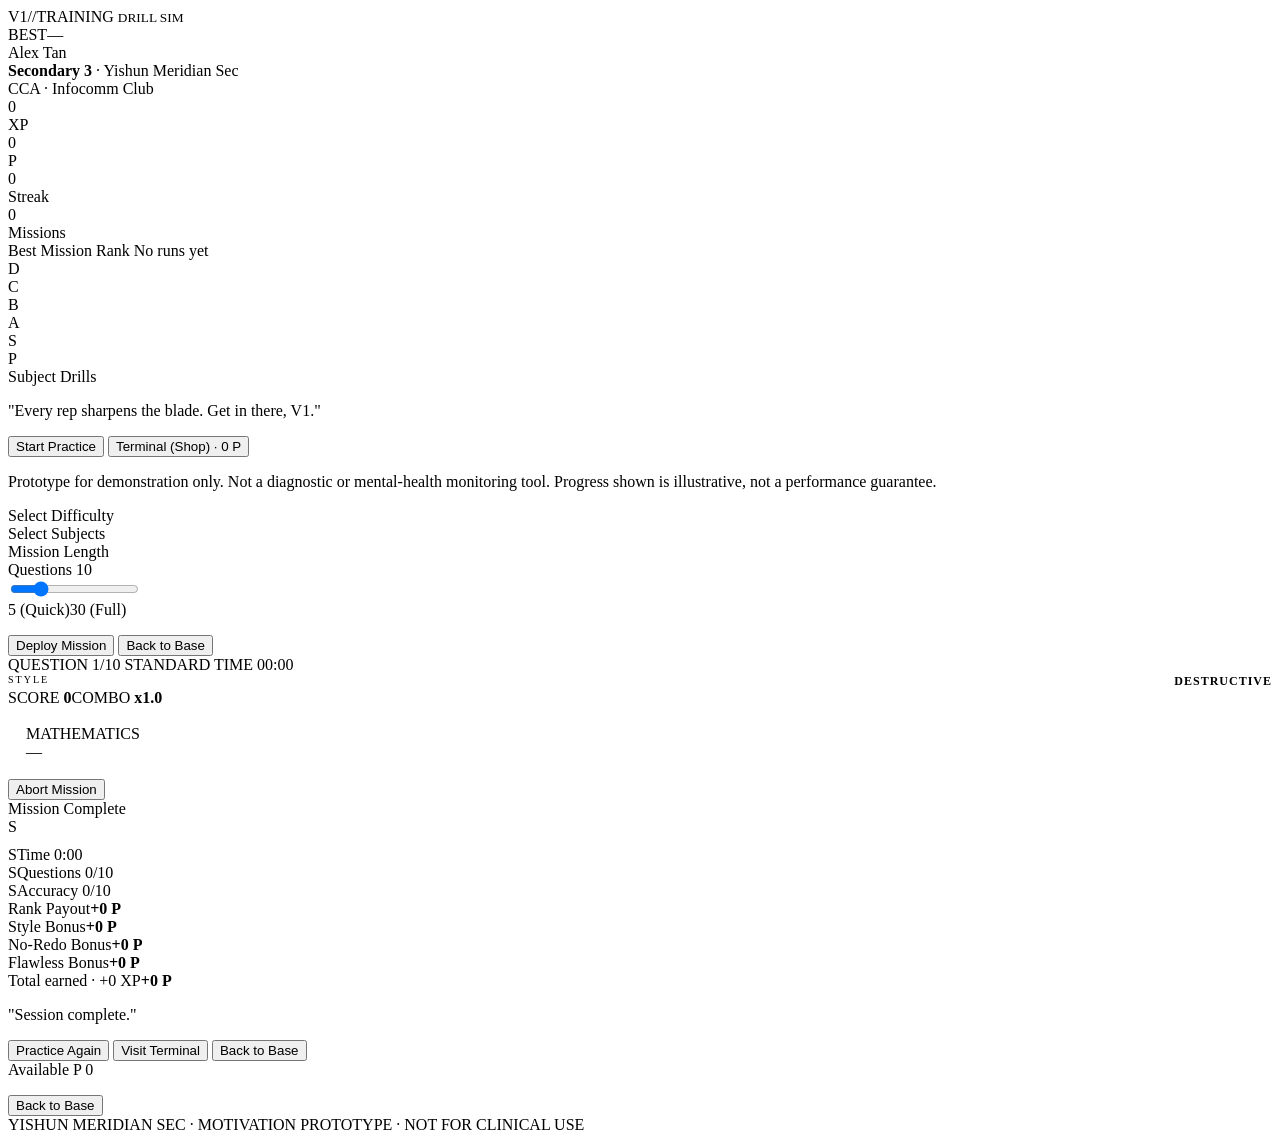
==== server/index.html @ 7ea314ad "feat: The app" ====
<!DOCTYPE html>
<html lang="en">
<head>
<meta charset="UTF-8">
<meta name="viewport" content="width=device-width, initial-scale=1, maximum-scale=1">
<title>V1//TRAINING — Practice Drills</title>
<link rel="stylesheet" href="/static/css/theme.css">
<link rel="stylesheet" href="/static/css/app.css">

</head>
<body>
<div class="fx-overlay"></div>
<div class="app">

  <div class="hud-top">
    <div class="brand">
      <div class="mark"></div>
      <span class="v1">V1</span><span>//TRAINING</span>
      <small>DRILL SIM</small>
    </div>
    <div class="rank-chip">BEST<span class="r" id="hud-rank">—</span></div>
  </div>

  <!-- ===================== DASHBOARD ===================== -->
  <section class="screen active" id="screen-dashboard">

    <div class="panel chamfer profile">
      <div class="profile-name">Alex Tan</div>
      <div class="profile-meta"><b>Secondary 3</b> · Yishun Meridian Sec</div>
      <span class="cca-tag">CCA · Infocomm Club</span>

      <div class="stat-strip">
        <div class="stat xp"><div class="num" id="stat-xp">0</div><div class="lbl">XP</div></div>
        <div class="stat pcur"><div class="num" id="stat-p">0</div><div class="lbl">P</div></div>
        <div class="stat streak"><div class="num" id="stat-streak">0</div><div class="lbl">Streak</div></div>
        <div class="stat"><div class="num" id="stat-sessions">0</div><div class="lbl">Missions</div></div>
      </div>
    </div>

    <div class="panel chamfer style-meter">
      <div class="row">
        <span class="title">Best Mission Rank</span>
        <span class="current" id="best-rank-label">No runs yet</span>
      </div>
      <div class="rank-track" id="rank-track">
        <div class="seg" data-rank="D">D</div>
        <div class="seg" data-rank="C">C</div>
        <div class="seg" data-rank="B">B</div>
        <div class="seg" data-rank="A">A</div>
        <div class="seg" data-rank="S">S</div>
        <div class="seg" data-rank="P">P</div>
      </div>
    </div>

    <div class="section-label">Subject Drills</div>
    <div id="subject-list"></div>

    <p class="encourage" id="dash-encourage">"Every rep sharpens the blade. Get in there, V1."</p>

    <button class="btn btn-primary chamfer" id="btn-start-practice">Start Practice</button>
    <button class="btn btn-ghost chamfer" id="btn-open-shop">Terminal (Shop) · <span id="shop-btn-p">0</span> P</button>

    <p class="disclaimer">Prototype for demonstration only. Not a diagnostic or mental-health monitoring tool. Progress shown is illustrative, not a performance guarantee.</p>
  </section>

  <!-- ===================== MISSION SETUP ===================== -->
  <section class="screen" id="screen-setup">
    <div class="section-label">Select Difficulty</div>
    <div id="difficulty-list"></div>

    <div class="section-label">Select Subjects</div>
    <div class="subject-grid" id="subject-grid"></div>

    <div class="section-label">Mission Length</div>
    <div class="panel chamfer-sm qcount-panel">
      <div class="row">
        <span class="lbl">Questions</span>
        <span class="val" id="qcount-label">10</span>
      </div>
      <input type="range" min="5" max="30" step="1" value="10" id="qcount-slider">
      <div class="minmax"><span>5 (Quick)</span><span>30 (Full)</span></div>
    </div>

    <p class="inline-msg" id="setup-msg"></p>

    <button class="btn btn-primary chamfer" id="btn-deploy">Deploy Mission</button>
    <button class="btn btn-ghost" id="btn-setup-back">Back to Base</button>
  </section>

  <!-- ===================== PRACTICE ===================== -->
  <section class="screen" id="screen-practice">
    <div class="quiz-hud">
      <span><span class="qtag" id="q-progress">QUESTION 1/10</span> <span class="diff-pill" id="q-diff-pill">STANDARD</span></span>
      <span class="time" id="mission-time">TIME 00:00</span>
    </div>

    <div class="panel chamfer-sm live-style">
      <div class="row" style="display:flex;justify-content:space-between;">
        <span class="title" style="font-family:var(--font-mono);font-size:10px;letter-spacing:2px;color:var(--grey);text-transform:uppercase;">Style</span>
        <span class="current" id="live-style-name" style="font-weight:900;font-size:12px;letter-spacing:1px;">DESTRUCTIVE</span>
      </div>
      <div class="track8" id="live-style-track"></div>
      <div class="meta"><span>SCORE <b id="live-style-score">0</b></span><span>COMBO <b id="live-combo">x1.0</b></span></div>
    </div>

    <div class="loadout" id="loadout-bar"></div>

    <div class="panel chamfer" style="padding:18px;" id="question-card">
      <span class="subj-pill" id="q-subject">MATHEMATICS</span>
      <span class="ai-pill" id="q-ai-pill" style="display:none;">⚠ AI GENERATED — MAY CONTAIN MISTAKES</span>
      <div class="question-text" id="q-text">—</div>
      <div class="options" id="q-options"></div>
    </div>

    <button class="btn btn-ghost" id="btn-quit-practice">Abort Mission</button>
  </section>

  <!-- ===================== OVERVIEW (MISSION COMPLETE) ===================== -->
  <section class="screen" id="screen-overview">
    <div class="panel chamfer result-hero">
      <div class="tag">Mission Complete</div>
      <div class="rank-stamp" id="agg-rank-stamp">S</div>
    </div>

    <div class="panel chamfer-sm breakdown" style="margin-top:10px;">
      <div class="breakdown-row">
        <span class="name"><span class="badge" id="badge-time">S</span>Time</span>
        <span class="val" id="val-time">0:00</span>
      </div>
      <div class="breakdown-row">
        <span class="name"><span class="badge" id="badge-q">S</span>Questions</span>
        <span class="val" id="val-q">0/10</span>
      </div>
      <div class="breakdown-row">
        <span class="name"><span class="badge" id="badge-acc">S</span>Accuracy</span>
        <span class="val" id="val-acc">0/10</span>
      </div>
    </div>

    <div class="panel chamfer-sm p-lines">
      <div class="p-line"><span>Rank Payout</span><b id="p-base">+0 P</b></div>
      <div class="p-line"><span>Style Bonus</span><b id="p-style">+0 P</b></div>
      <div class="p-line"><span>No-Redo Bonus</span><b id="p-noredo">+0 P</b></div>
      <div class="p-line"><span>Flawless Bonus</span><b id="p-flawless">+0 P</b></div>
      <div class="p-total"><span>Total earned · <span id="xp-earned">+0 XP</span></span><b id="p-total">+0 P</b></div>
    </div>

    <p class="encourage" id="progress-msg">"Session complete."</p>

    <button class="btn btn-primary chamfer" id="btn-practice-again">Practice Again</button>
    <button class="btn btn-gold chamfer" id="btn-goto-shop">Visit Terminal</button>
    <button class="btn btn-ghost" id="btn-back-base">Back to Base</button>
  </section>

  <!-- ===================== SHOP / TERMINAL ===================== -->
  <section class="screen" id="screen-shop">
    <div class="panel chamfer shop-balance">
      <span class="lbl">Available P</span>
      <span class="val" id="shop-p-balance">0</span>
    </div>

    <p class="inline-msg" id="shop-msg"></p>

    <div id="shop-list"></div>

    <button class="btn btn-ghost" id="btn-shop-back">Back to Base</button>
  </section>

  <footer class="tiny">YISHUN MERIDIAN SEC · MOTIVATION PROTOTYPE · NOT FOR CLINICAL USE</footer>
</div>

<script src="/static/js/app.js"></script>
</body>
</html>
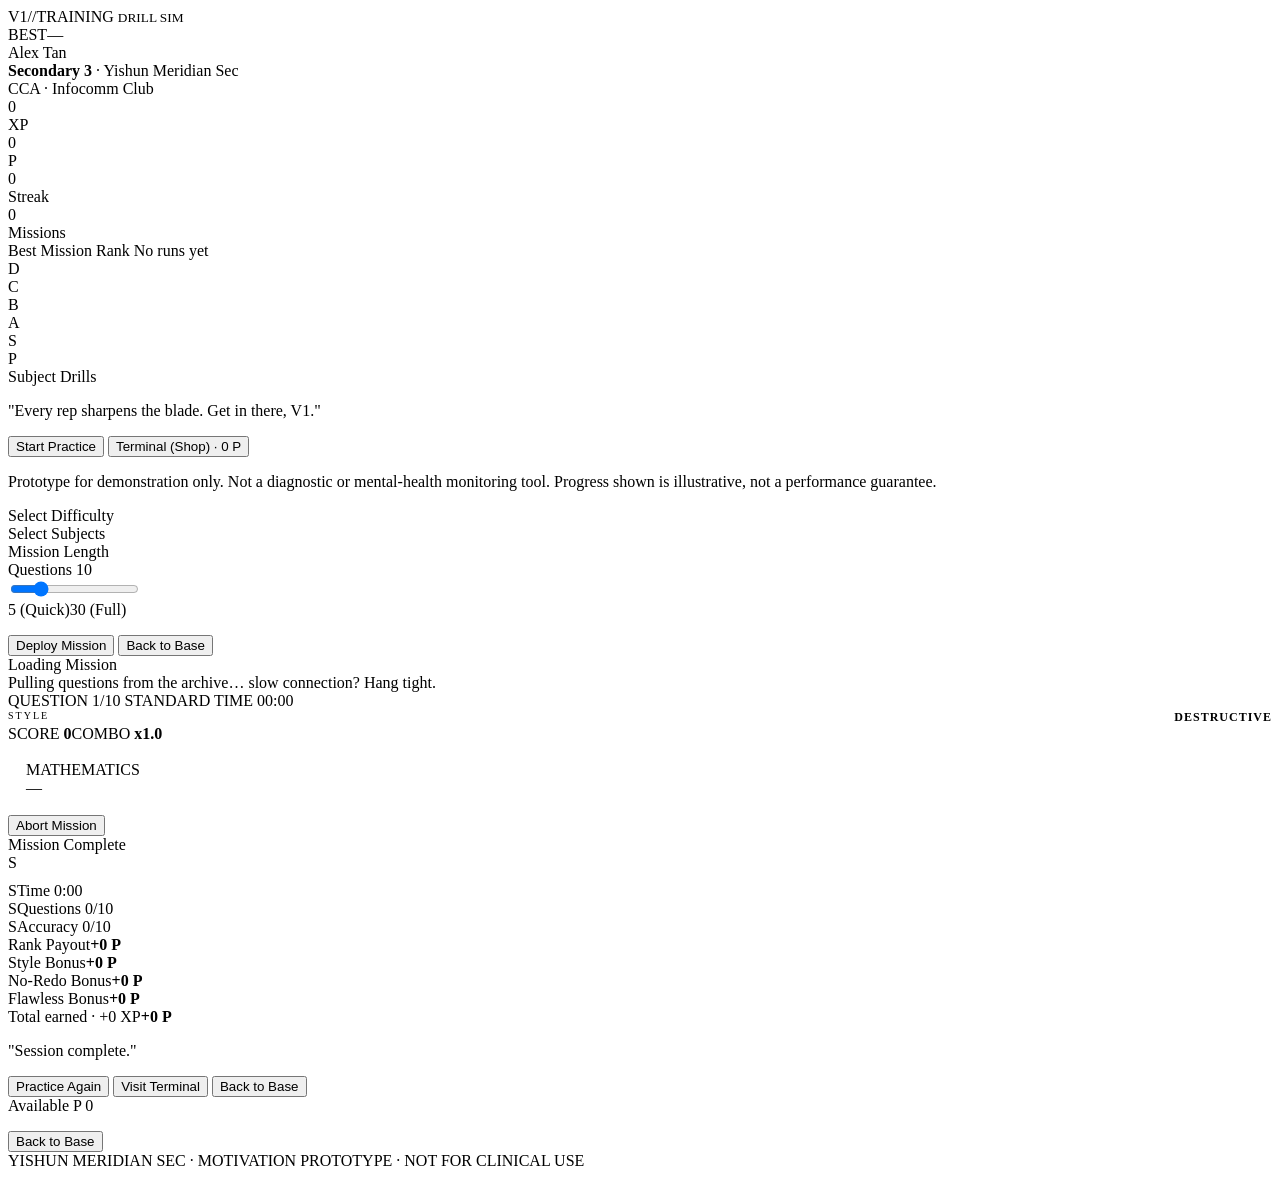
==== commit 27d2020e: "feat: improved UX for server" ====
--- a/server/index.html
+++ b/server/index.html
@@ -87,6 +87,15 @@
     <button class="btn btn-ghost" id="btn-setup-back">Back to Base</button>
   </section>
 
+  <!-- ===================== LOADING ===================== -->
+  <section class="screen" id="screen-loading">
+    <div class="panel chamfer loading-block">
+      <div class="loading-spinner"></div>
+      <div class="label">Loading Mission</div>
+      <div class="sub">Pulling questions from the archive… slow connection? Hang tight.</div>
+    </div>
+  </section>
+
   <!-- ===================== PRACTICE ===================== -->
   <section class="screen" id="screen-practice">
     <div class="quiz-hud">
@@ -171,4 +180,4 @@
 
 <script src="/static/js/app.js"></script>
 </body>
-</html>
+</html>
